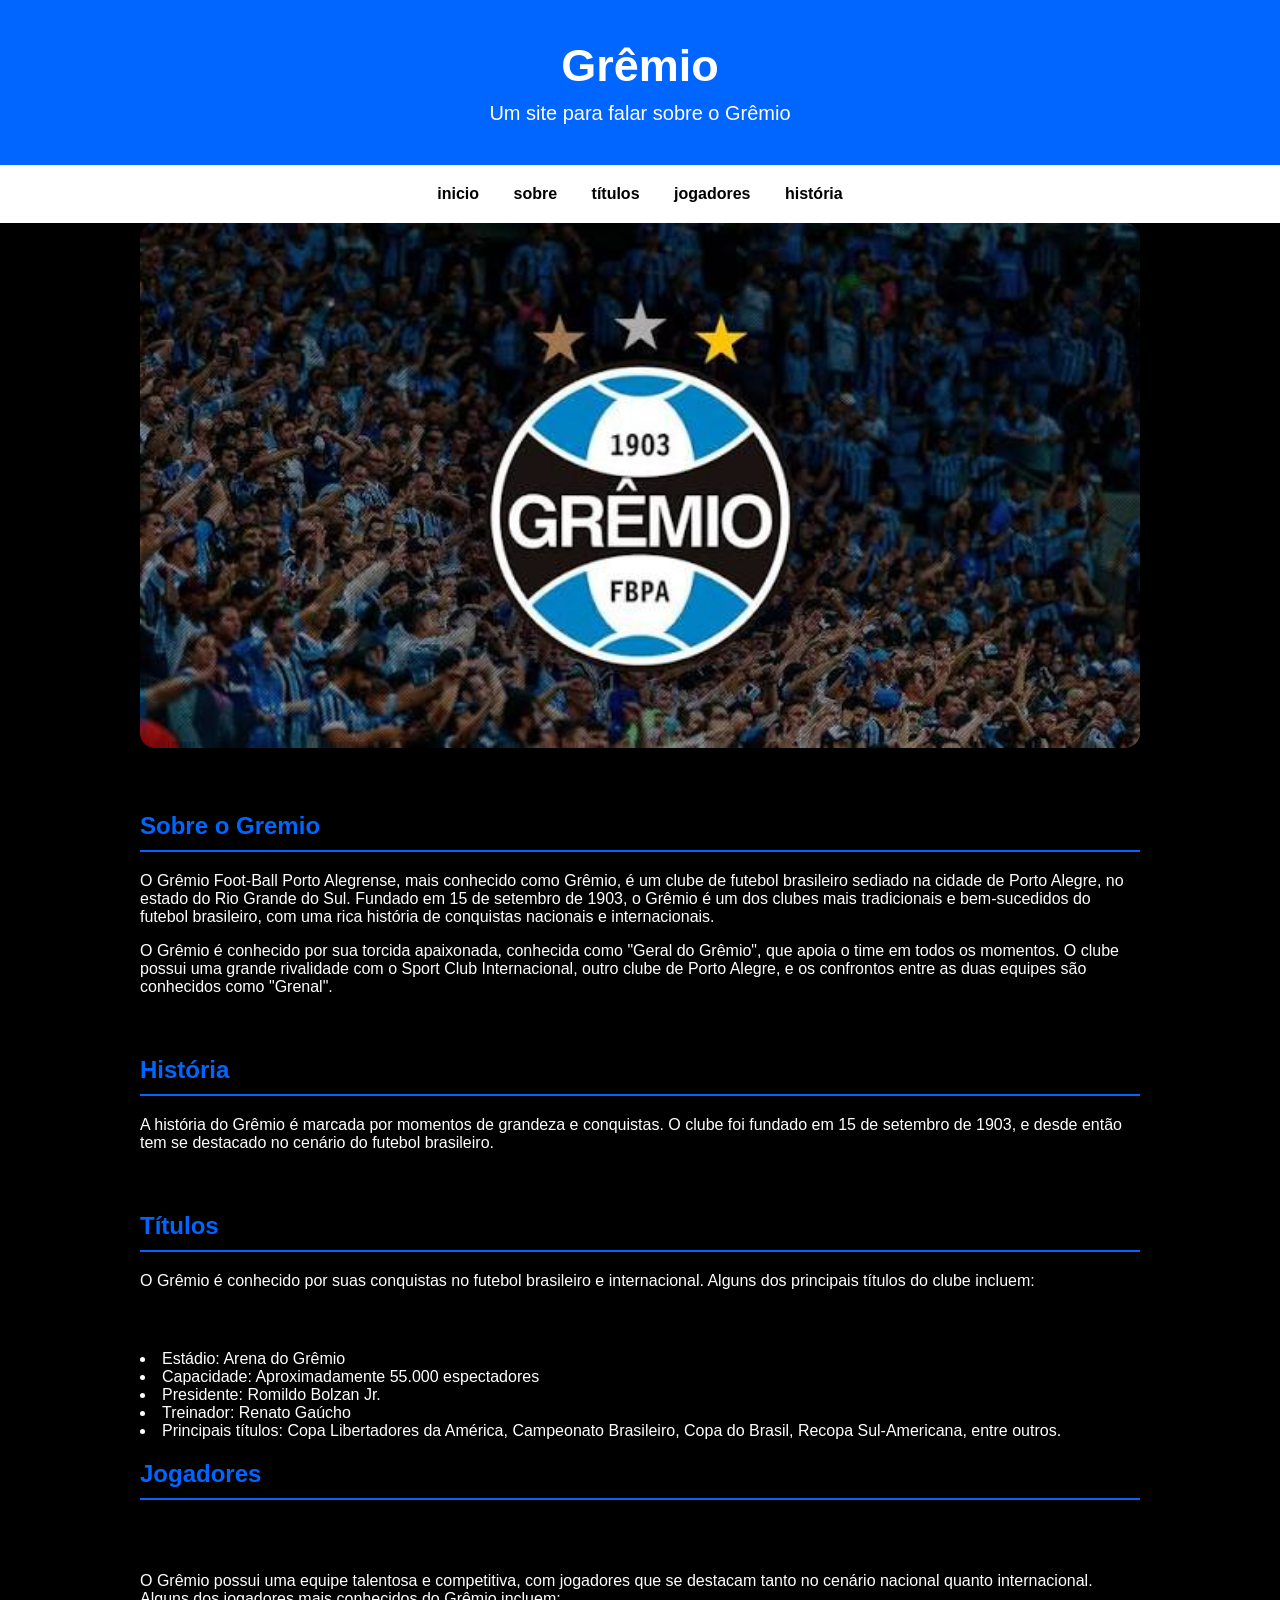
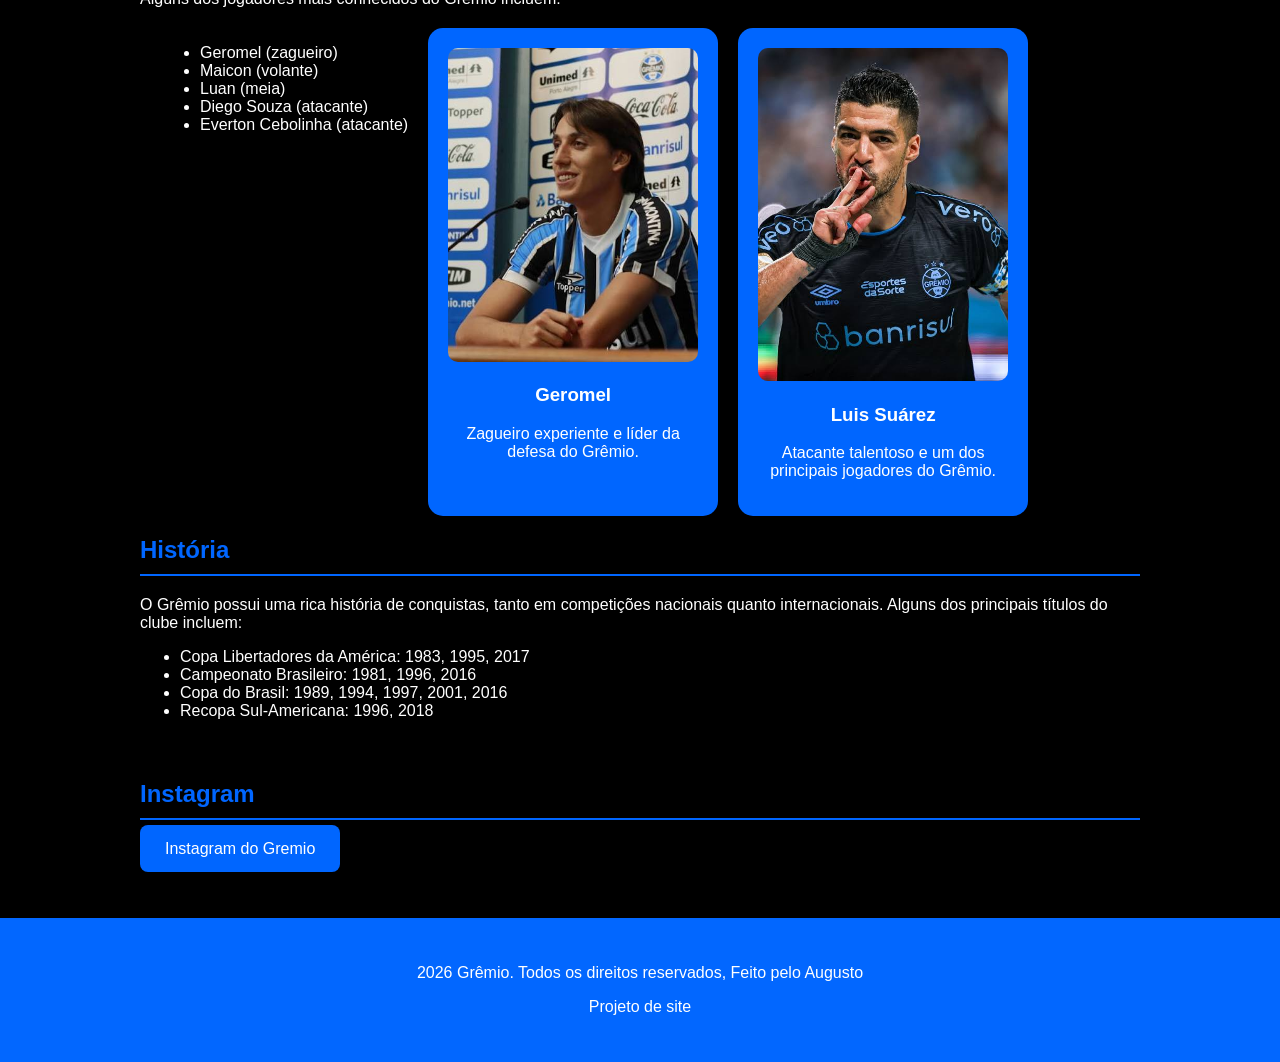
==== index.html @ 25500931 "first commit" ====
<!DOCTYPE html>
<html lang="en">
<head>
    <meta charset="UTF-8">
    <meta name="viewport" content="width=device-width, initial-scale=1.0">
    <title>Document</title>

    <link rel="stylesheet" href="style.css">
</head>

<body>

    <header id="inicio">

        <h1> Grêmio</h1>
        <p>
            Um site para falar sobre o Grêmio
        </p>

    </header>

    <nav>

        <a href="#inicio">inicio</a>

        <a href="#sobre">sobre</a>

        <a href="#titulos">títulos</a>

        <a href="#jogadores">jogadores</a>

        <a href="#historia">história</a>

    </nav>

    <main>

        <section class="banner">
            <img 
            src="imagem/gremio.jpg"
            alt="imagem do gremio"
            >
        </section>

        <section id="inicio">

            <H2>
            Sobre o Gremio
        </H2>

        <p>
            O Grêmio Foot-Ball Porto Alegrense, mais conhecido como Grêmio, é um clube de futebol brasileiro sediado na cidade de Porto Alegre, no estado do Rio Grande do Sul. Fundado em 15 de setembro de 1903, o Grêmio é um dos clubes mais tradicionais e bem-sucedidos do futebol brasileiro, com uma rica história de conquistas nacionais e internacionais.
        </p>

        <p>
            O Grêmio é conhecido por sua torcida apaixonada, conhecida como "Geral do Grêmio", que apoia o time em todos os momentos. O clube possui uma grande rivalidade com o Sport Club Internacional, outro clube de Porto Alegre, e os confrontos entre as duas equipes são conhecidos como "Grenal". 
        </p>


        </section>

        <section id="sobre">

            <h2>História</h2>

            <p>
                A história do Grêmio é marcada por momentos de grandeza e conquistas. O clube foi fundado em 15 de setembro de 1903, e desde então tem se destacado no cenário do futebol brasileiro.
            </p>

        </section>

        <section id="titulos">

            <h2>Títulos</h2>

            <p>
                O Grêmio é conhecido por suas conquistas no futebol brasileiro e internacional. Alguns dos principais títulos do clube incluem:
            </p>

        </section>
                <li>Estádio: Arena do Grêmio</li>
                <li>Capacidade: Aproximadamente 55.000 espectadores</li>
                <li>Presidente: Romildo Bolzan Jr.</li>
                <li>Treinador: Renato Gaúcho</li>
                <li>Principais títulos: Copa Libertadores da América, Campeonato Brasileiro, Copa do Brasil, Recopa Sul-Americana, entre outros.</li>
            </ul>

        </section>

        <section id="jogadores">

            <h2>Jogadores</h2>
            <div class="jogadores">

            <p></p>

                O Grêmio possui uma equipe talentosa e competitiva, com jogadores que se destacam tanto no cenário nacional quanto internacional. Alguns dos jogadores mais conhecidos do Grêmio incluem:
            </p>

            <ul>
                <li>Geromel (zagueiro)</li>
                <li>Maicon (volante)</li>
                <li>Luan (meia)</li>
                <li>Diego Souza (atacante)</li>
                <li>Everton Cebolinha (atacante)</li>
            </ul>

            <article class="card">
                <img src="imagem/geromel.jpg" alt="Geromel">
                <h3>Geromel</h3>
                <p>Zagueiro experiente e líder da defesa do Grêmio.</p>
            </article>


            <article class="card">
                <img src="imagem/suarez.jpg" alt="Luis Suárez">
                <h3>Luis Suárez</h3>
                <p>Atacante talentoso e um dos principais jogadores do Grêmio.</p>
            </article>

            </div>

        <section id="historia">

            <h2>História</h2>

            <p>
                O Grêmio possui uma rica história de conquistas, tanto em competições nacionais quanto internacionais. Alguns dos principais títulos do clube incluem:
            </p>

            <ul>
                <li>Copa Libertadores da América: 1983, 1995, 2017</li>
                <li>Campeonato Brasileiro: 1981, 1996, 2016</li>
                <li>Copa do Brasil: 1989, 1994, 1997, 2001, 2016</li>
                <li>Recopa Sul-Americana: 1996, 2018</li>
            </ul>

        </section>

        <section>

            <h2>Instagram</h2>

            <a
            class="botao"
            href="https://www.instagram.com/gremio/?hl=pt-br"
            target="_blank"
            >Instagram do Gremio</a>

            </section>

    </main>

    <footer>
        <p> 2026 Grêmio. Todos os direitos reservados, Feito pelo Augusto</p>
        <p>Projeto de site</p>
    </footer>


</body>
</html>
---- style.css ----
body {
    margin: 0;

    background-color: black;

    font-family: Arial, sans-serif;

    color: white;
}

header {
    background-color: #0066ff;

    padding: 40px;

    text-align: center;
}

header h1 {

    font-size: 45px;

    margin: 0;
}

header p {
    font-size: 20px;

    margin: 10px 0 0;
}

nav {
    background-color: #ffffff;

    padding: 20px;

    text-align: center;

    position: sticky;

    top: 0;
}

nav a {
    color: #000000;

    text-decoration: none;

    margin:  15px;

    font-weight: bold;
}

nav a:hover {
    color: #0066ff;
}

main {
    max-width: 1000px;
    margin: 0 auto;
}

section {
    margin-bottom: 60px;
}

section h2 {
    color: #0066ff;

    border-bottom: 2px solid #0066ff;

    padding-bottom: 10px;
}

.banner img {
    width: 100%;
    border-radius: 15px;
}

.jogadores {

    display: flex;

    gap: 20px;

    flex-wrap: wrap;

}

.card {
    background-color: #0066ff;

    width: 250px;

    padding: 20px;

    border-radius: 15px;

    text-align: center;
}

.card img {
    width: 100%;

    border-radius: 10px;

}

.card:hover {
    background-color: #0066ff;
    transform: scale(1.05);
}

.botao {
    background-color: #0066ff;
    color: white;
    padding: 15px 25px;
    text-decoration: none;
    border-radius: 8px;
}

.botao:hover {
    background-color: #0052cc;
}

footer {
    background-color: #0267ff;

    padding: 30px;

    text-align: center;

    margin-top: 50px;
}
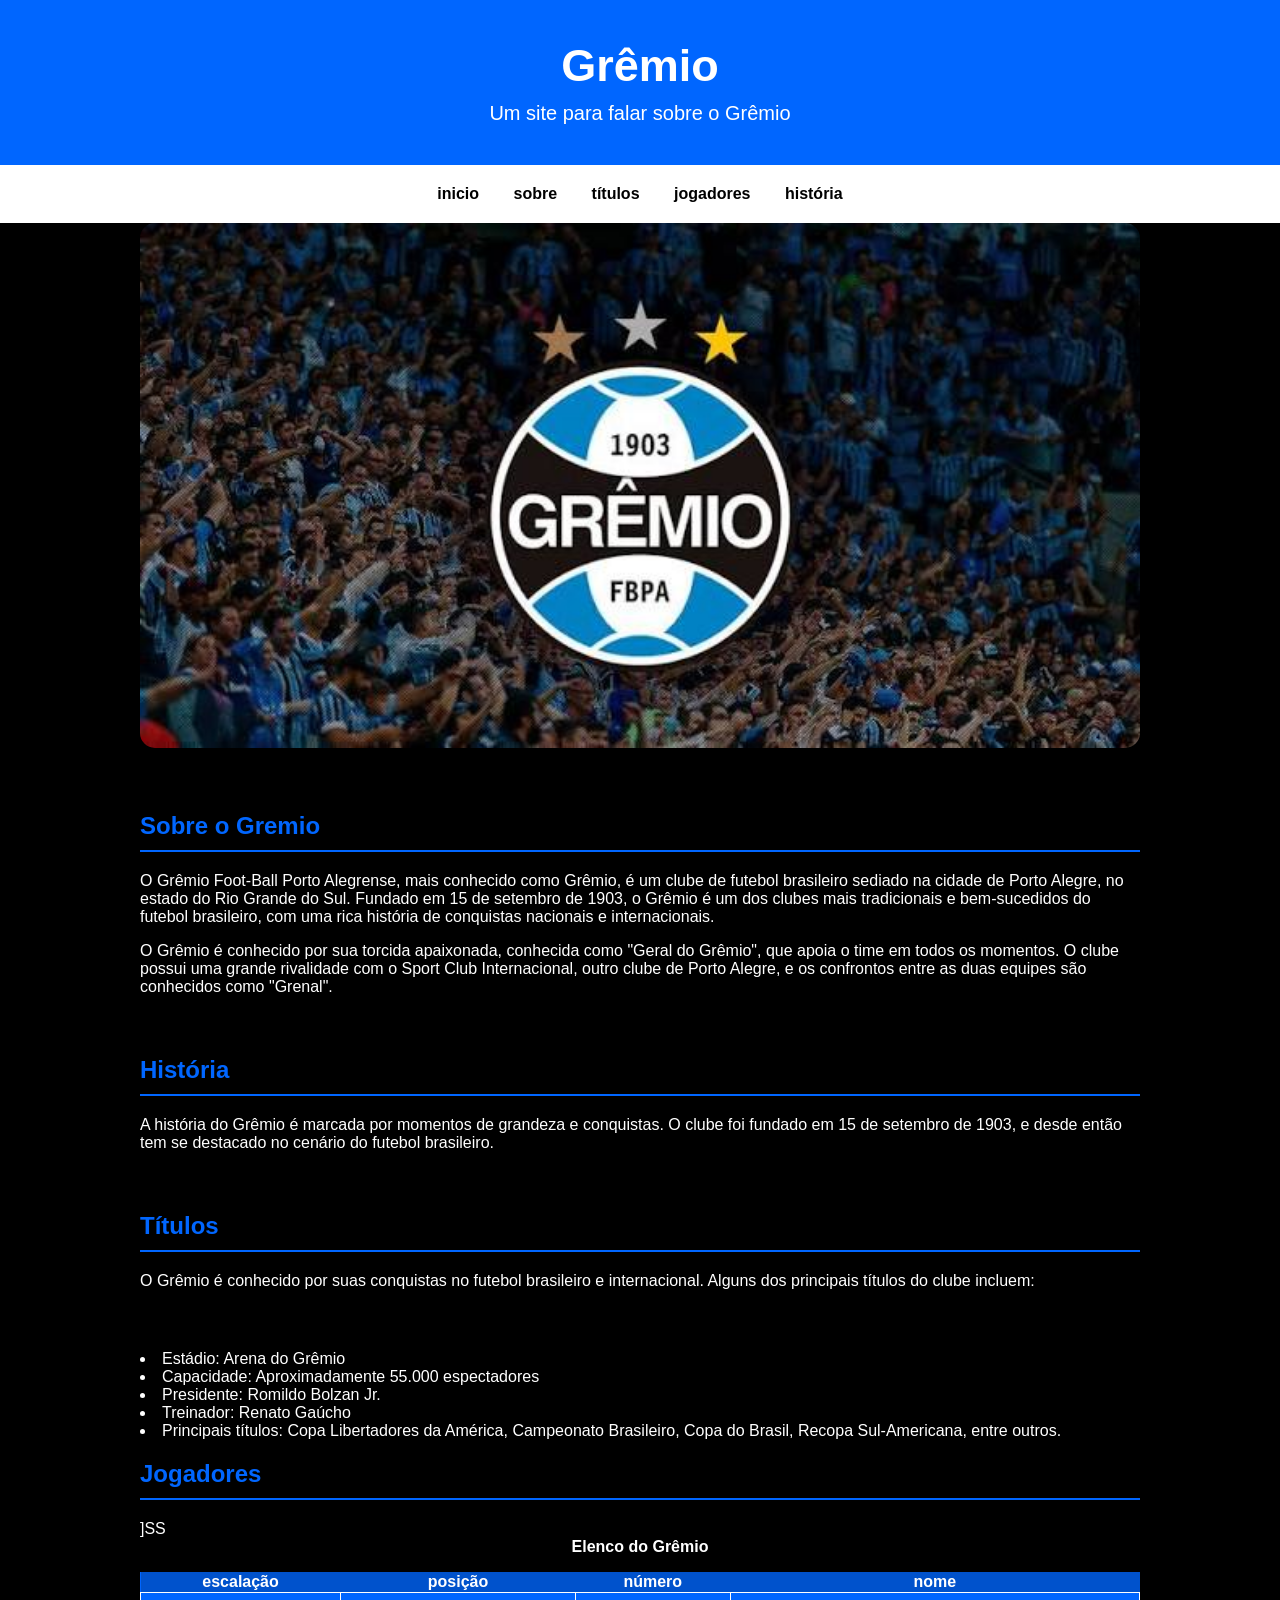
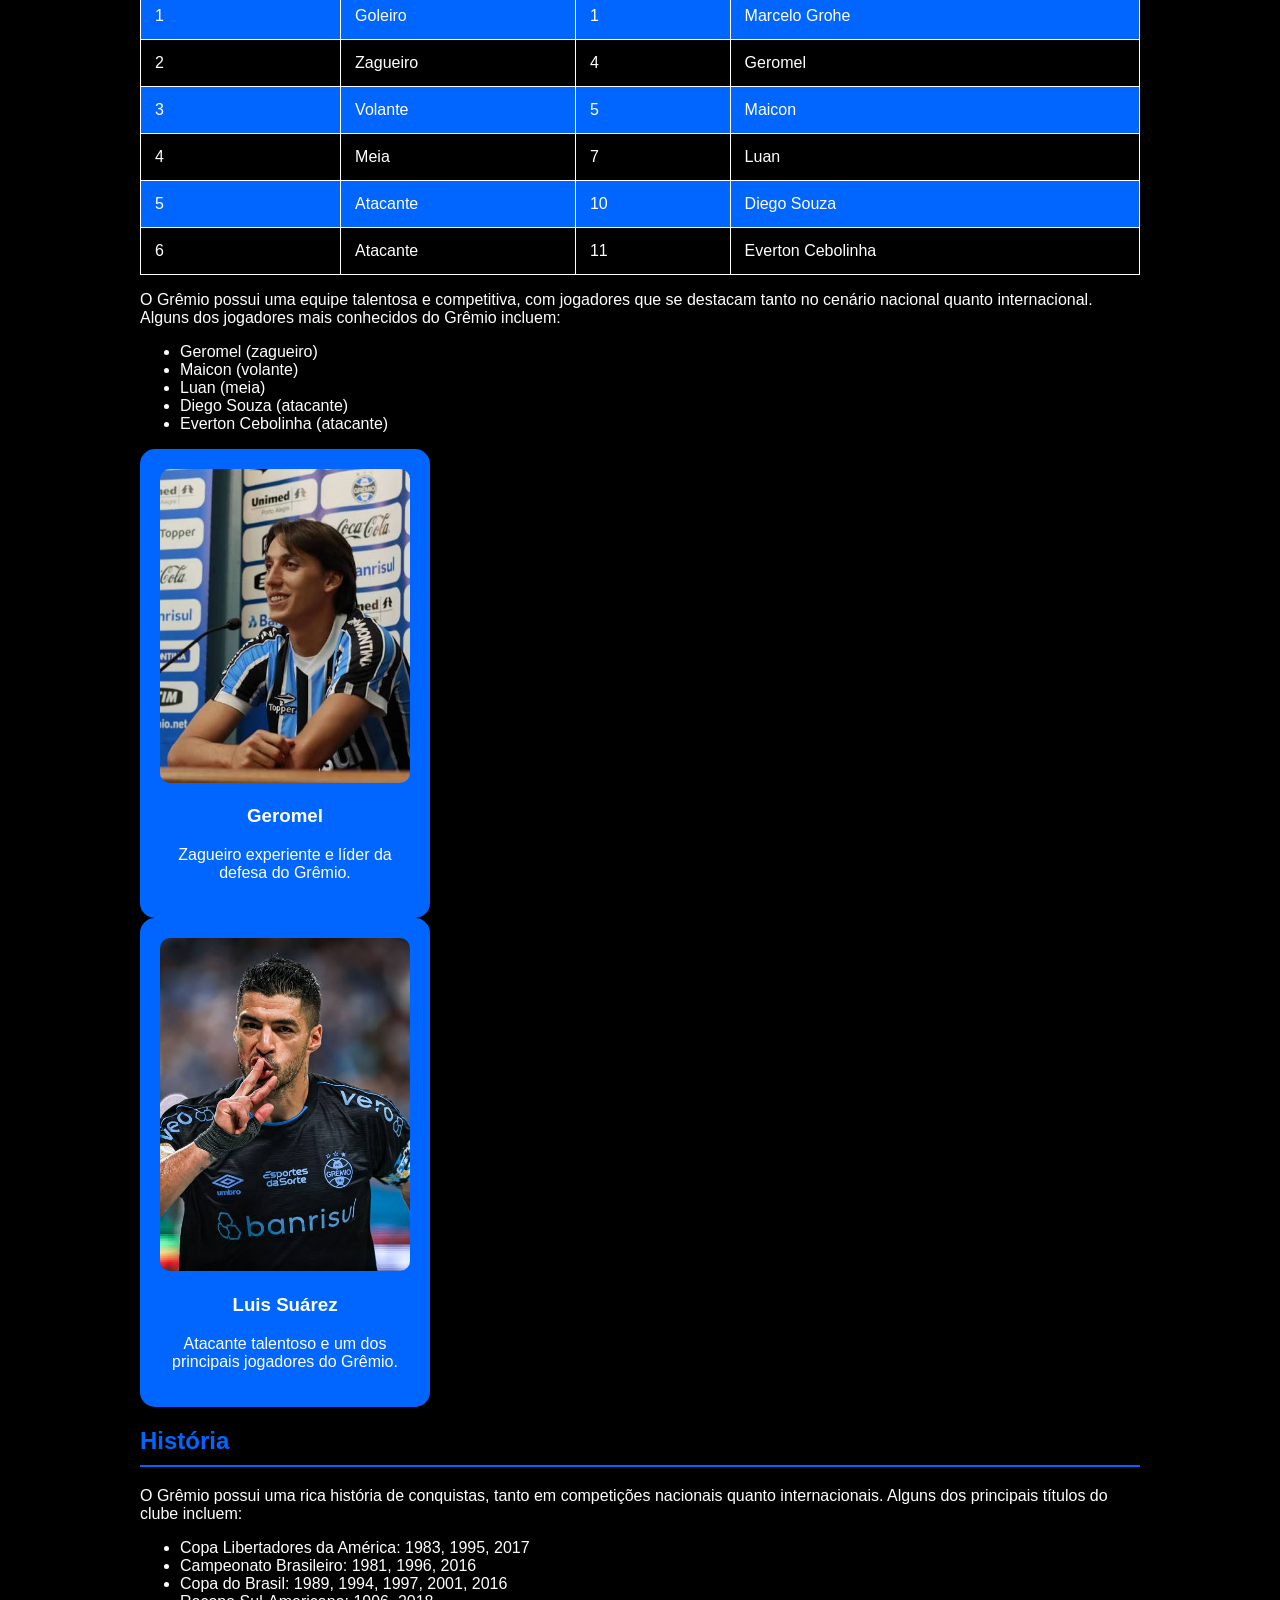
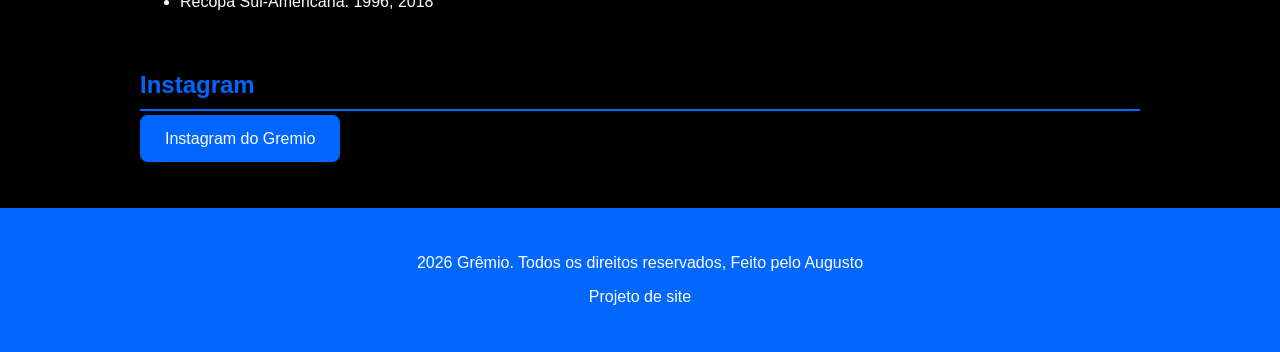
==== commit c046fa0c: "att tabela" ====
--- a/index.html
+++ b/index.html
@@ -90,8 +90,82 @@
         <section id="jogadores">
 
             <h2>Jogadores</h2>
-            <div class="jogadores">
-
+            <div class="tabela_jogadores">
+
+                <table>
+
+                    <caption>Elenco do Grêmio</caption>
+
+                    <thead>
+
+                        <tr>
+
+                            <th scope="col">escalação</th>
+                            <th scope="col">posição</th>
+                            <th scope="col">número</th>
+                            <th scope="col">nome</th>
+
+                        </tr>
+
+                    </thead>
+
+                    <tbody>
+
+                        <tr>
+
+                            <td>1</td>
+                            <td>Goleiro</td>
+                            <td>1</td>
+                            <td>Marcelo Grohe  
+
+                            </tr>
+
+                            <tr>
+
+                                <td>2</td>
+                                <td>Zagueiro</td>
+                                <td>4</td>
+                                <td>Geromel</td>
+                            </tr>
+
+                            <tr>
+
+                                <td>3</td>
+                                <td>Volante</td>
+                                <td>5</td>
+                                <td>Maicon</td>
+                            </tr>
+
+                            <tr>
+                                
+                                <td>4</td>
+                                <td>Meia</td>
+                                <td>7</td>
+                                <td>Luan</td>
+
+                            </tr>
+
+                            <tr>
+
+                                <td>5</td>
+                                <td>Atacante</td>
+                                <td>10</td>
+                                <td>Diego Souza</td>
+                            </tr>
+
+                            <tr>
+
+                                <td>6</td>
+                                <td>Atacante</td>
+                                <td>11</td>
+                                <td>Everton Cebolinha</td>
+
+                            </tr>]SS
+
+                    </tbody>
+
+                </table>
+             
             <p></p>
 
                 O Grêmio possui uma equipe talentosa e competitiva, com jogadores que se destacam tanto no cenário nacional quanto internacional. Alguns dos jogadores mais conhecidos do Grêmio incluem:
--- a/style.css
+++ b/style.css
@@ -131,4 +131,40 @@
     text-align: center;
 
     margin-top: 50px;
+}
+
+.tabela_jogadores {
+    overflow-x: auto;
+}
+
+table {
+    border-collapse: collapse;
+    min-width: 600px;
+    width: 100%;
+    background-color: #0066ff;
+
+}
+
+caption {
+    color: white;
+
+    font-weight: bold;
+
+    margin-bottom: 16px;
+
+    text-align: center;
+}
+
+td {
+    border: 1px solid #ffffff;
+    padding: 14px;
+    text-align: left;
+}
+
+th{
+    background-color: #0052cc;
+}
+
+tbody tr:nth-child(even) {
+    background-color: #000000;
 }
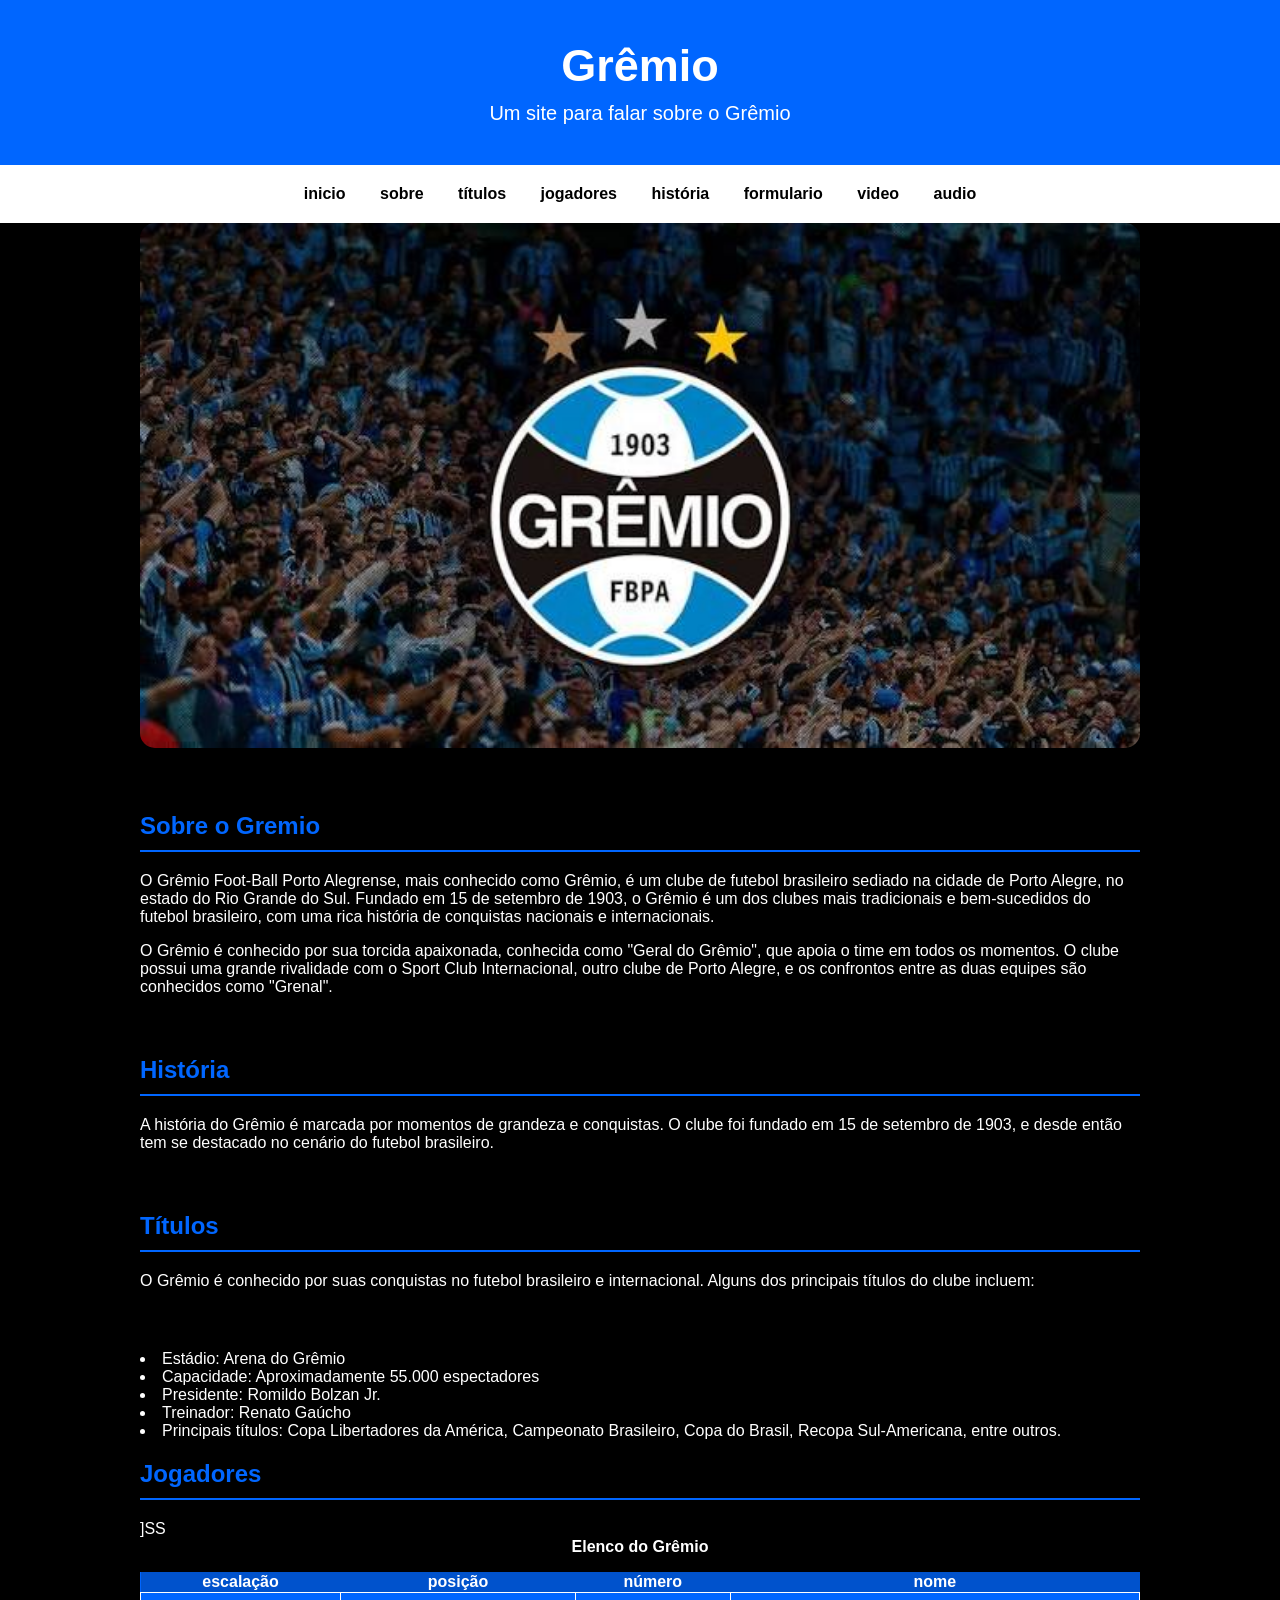
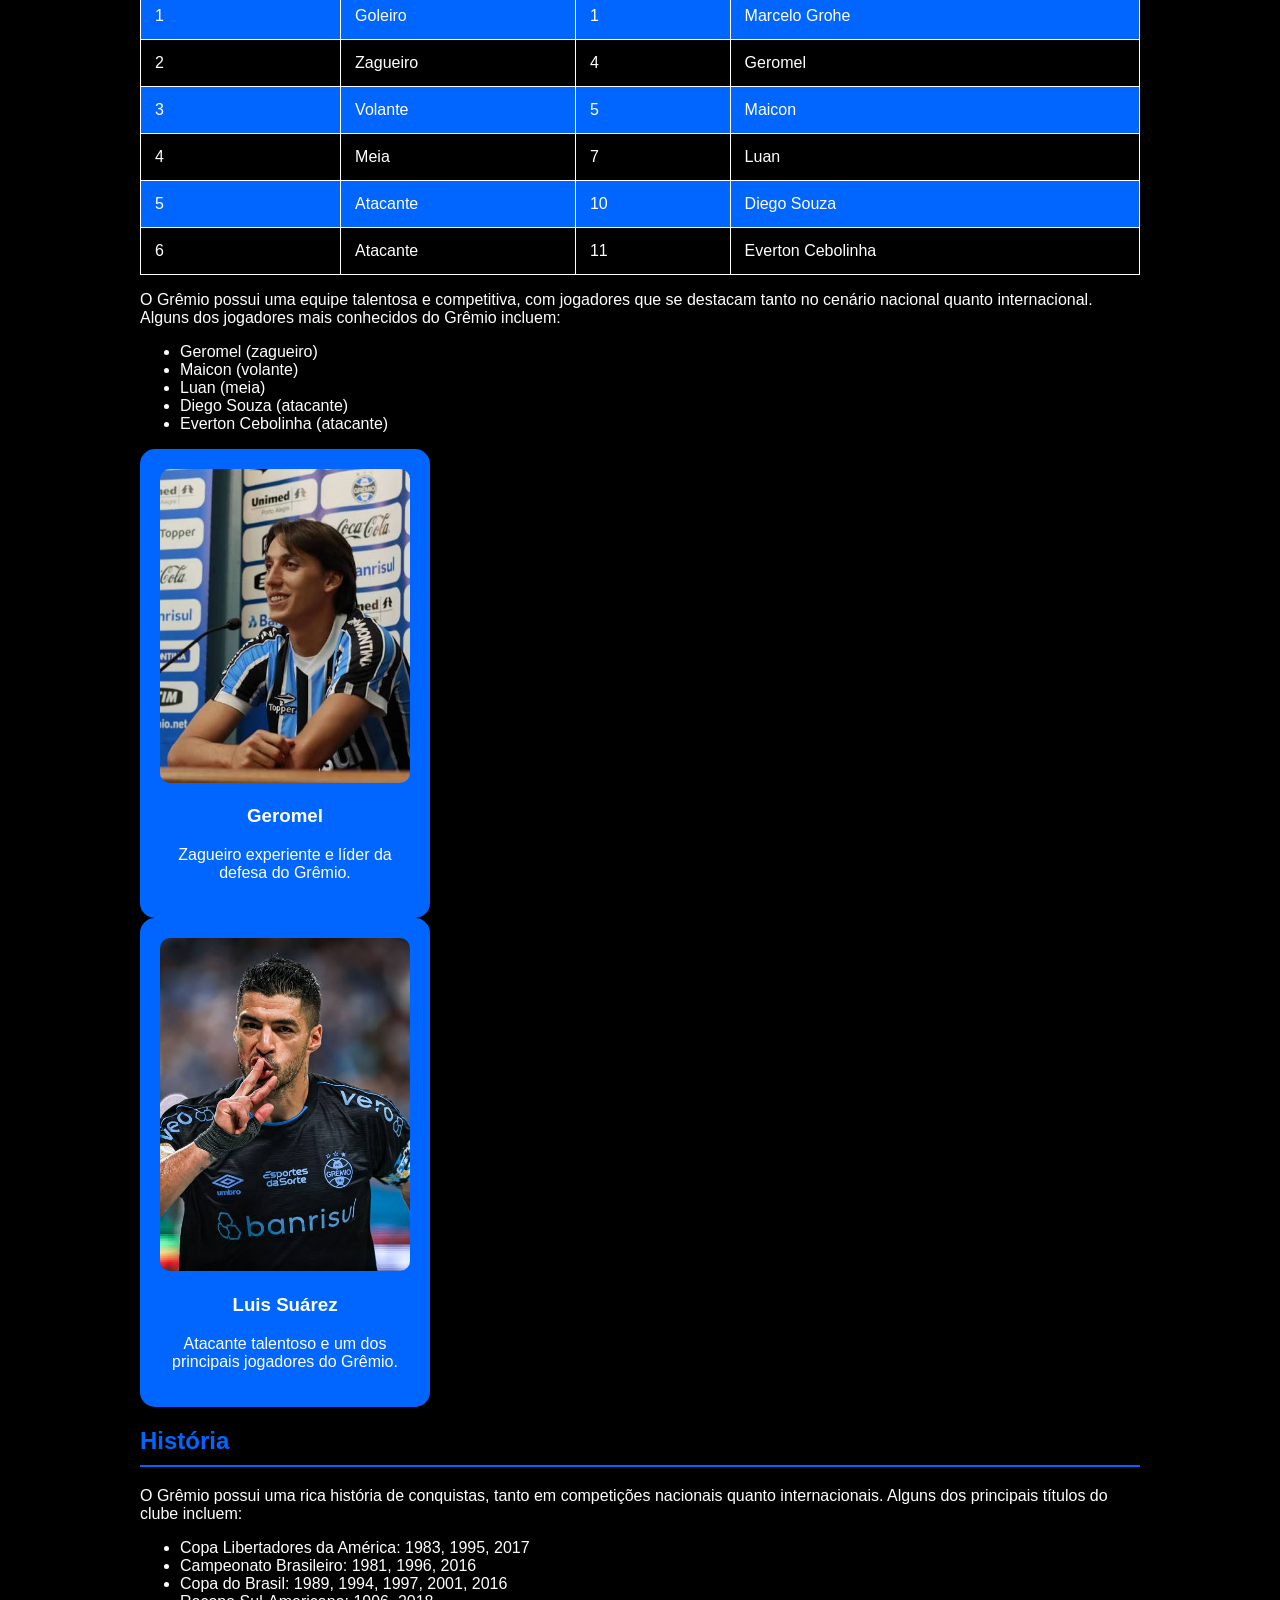
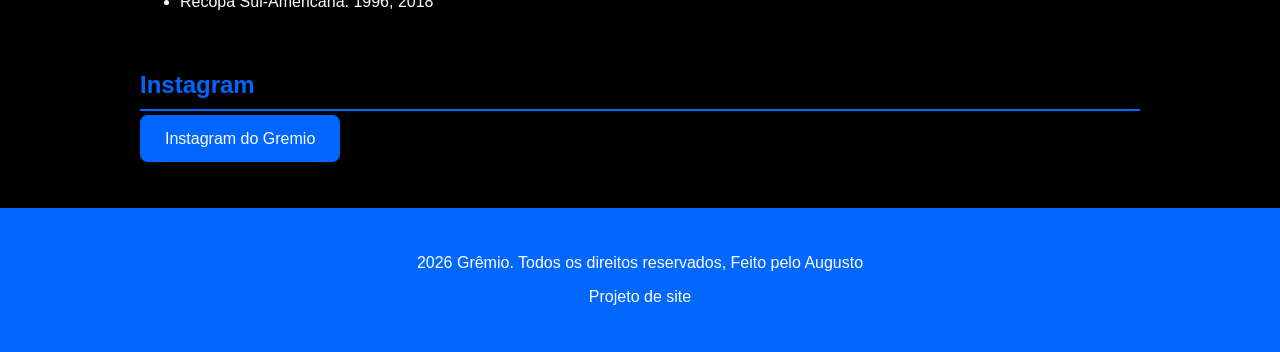
==== commit 754c6ba9: "formulario" ====
--- a/index.html
+++ b/index.html
@@ -30,6 +30,12 @@
         <a href="#jogadores">jogadores</a>
 
         <a href="#historia">história</a>
+
+        <a href="formulario.html">formulario</a>
+
+        <a href="video.html">video</a>
+
+        <a href="audio.html">audio</a>
 
     </nav>
 
